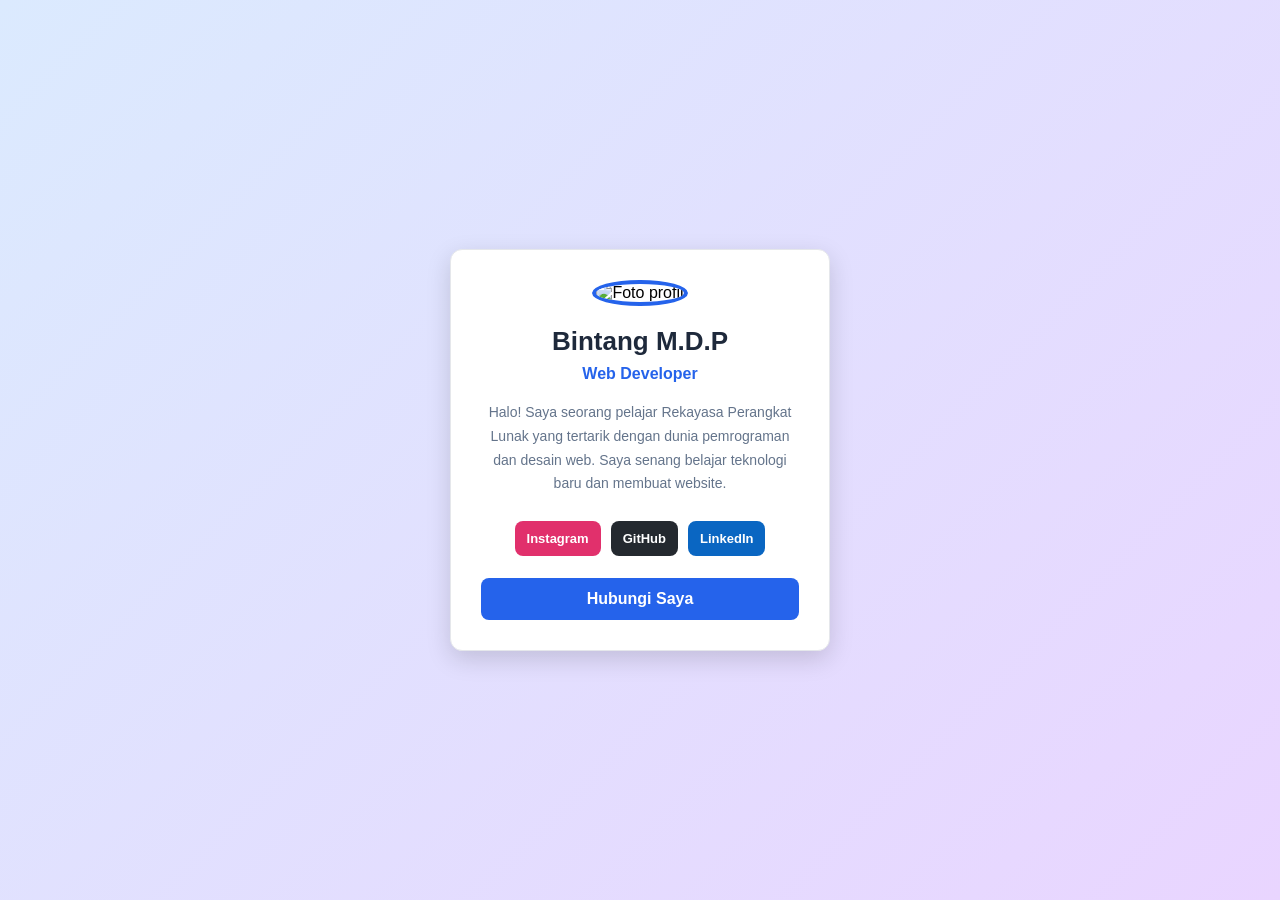
==== profile.html @ 57934840 "Add files via upload" ====
<!DOCTYPE html>
<html lang="id">
<head>
    <meta charset="UTF-8">
    <meta name="viewport" content="width=device-width, initial-scale=1.0">
    <title>Kartu Profil Portofolio Interaktif</title>

    <!-- Menghubungkan file CSS eksternal -->
    <link rel="stylesheet" href="profile.css">
    
</head>

<body>

    <main class="profile-card">
        <!-- Foto Profil -->
        <div class="profile-image">
            <img
                src="  c:\Users\PC-PPLG666\Downloads\WhatsApp Image 2026-11-15 at 22.55.21.jpeg "
                alt="Foto profil"
            >
        </div>

        <!-- Informasi Profil -->
        <h1>Bintang M.D.P</h1>
        <h2>Web Developer</h2>

        <p class="description">
            Halo! Saya seorang pelajar Rekayasa Perangkat Lunak
            yang tertarik dengan dunia pemrograman dan desain web.
            Saya senang belajar teknologi baru dan membuat website.
        </p>

        <!-- Tombol Media Sosial -->
        <div class="social-links">
            <a href="https://instagram.com/starsu_u?obrf=ZGE0MG82ejkweGZz" target="_blank"
               rel="noopener noreferrer" class="social-button instagram">
                Instagram
            </a>

            <a href="https://github.com/byntang" target="_blank"
               rel="noopener noreferrer" class="social-button github">
                GitHub
            </a>

            <a href="https://linkedin.com/" target="_blank"
               rel="noopener noreferrer" class="social-button linkedin">
                LinkedIn
            </a>
        </div>

        <!-- Tombol Kontak -->
        <a href="mailto:emailkamu@example.com" class="contact-button">
            Hubungi Saya
        </a>
    </main>
<script src="profile.js"></script>
</body>

</html>
---- profile.css ----
/* Mengatur seluruh halaman */
* {
    margin: 0;
    padding: 0;
    box-sizing: border-box;
}

body {
    font-family: Arial, sans-serif;
    background: linear-gradient(135deg, #dbeafe, #e9d5ff);
    min-height: 100vh;

    display: flex;
    justify-content: center;
    align-items: center;

    padding: 20px;
}

/* Kartu profil utama */
.profile-card {
    background-color: white;
    width: 100%;
    max-width: 380px;
    padding: 30px;
    margin: 20px auto;

    border: 1px solid #e5e7eb;
    border-radius: 12px;
    box-shadow: 0 8px 25px rgba(0, 0, 0, 0.15);

    text-align: center;
}

/* Foto profil berbentuk lingkaran */
.profile-image {
    margin-bottom: 20px;
}

.profile-image img {
    width: 130px;
    height: 130px;
    border-radius: 50%;
    border: 4px solid #2563eb;
    object-fit: cover;
}

/* Nama dan profesi */
.profile-card h1 {
    font-size: 26px;
    color: #1e293b;
    margin-bottom: 8px;
}

.profile-card h2 {
    font-size: 16px;
    color: #2563eb;
    margin-bottom: 18px;
}

/* Deskripsi profil */
.description {
    font-size: 14px;
    line-height: 1.7;
    color: #64748b;
    margin-bottom: 25px;
}

/* Tombol media sosial menggunakan Flexbox */
.social-links {
    display: flex;
    justify-content: center;
    flex-wrap: wrap;
    gap: 10px;
    margin-bottom: 22px;
}

/* Tampilan tombol */
.social-button {
    text-decoration: none;
    color: white;
    padding: 10px 12px;
    border-radius: 8px;
    font-size: 13px;
    font-weight: bold;

    transition: all 0.3s ease;
}

/* Warna masing-masing tombol */
.instagram {
    background-color: #e1306c;
}

.github {
    background-color: #24292f;
}

.linkedin {
    background-color: #0a66c2;
}

/* Efek hover: warna berubah dan tombol terangkat */
.social-button:hover {
    filter: brightness(0.85);
    transform: translateY(-4px);
    box-shadow: 0 5px 12px rgba(0, 0, 0, 0.2);
}

/* Tombol kontak */
.contact-button {
    display: block;
    background-color: #2563eb;
    color: white;
    text-decoration: none;

    padding: 12px;
    border-radius: 8px;
    font-weight: bold;

    transition: all 0.3s ease;
}

.contact-button:hover {
    background-color: #1d4ed8;
    transform: translateY(-3px);
    box-shadow: 0 5px 12px rgba(37, 99, 235, 0.3);
}

/* Tampilan untuk layar HP */
@media screen and (max-width: 600px) {
    body {
        padding: 12px;
    }

    .profile-card {
        max-width: 100%;
        padding: 22px;
        margin: 10px auto;
    }

    .profile-card h1 {
        font-size: 23px;
    }

    .profile-image img {
        width: 110px;
        height: 110px;
    }

    .social-links {
        gap: 8px;
    }

    .social-button {
        padding: 9px 10px;
        font-size: 12px;
    }
}
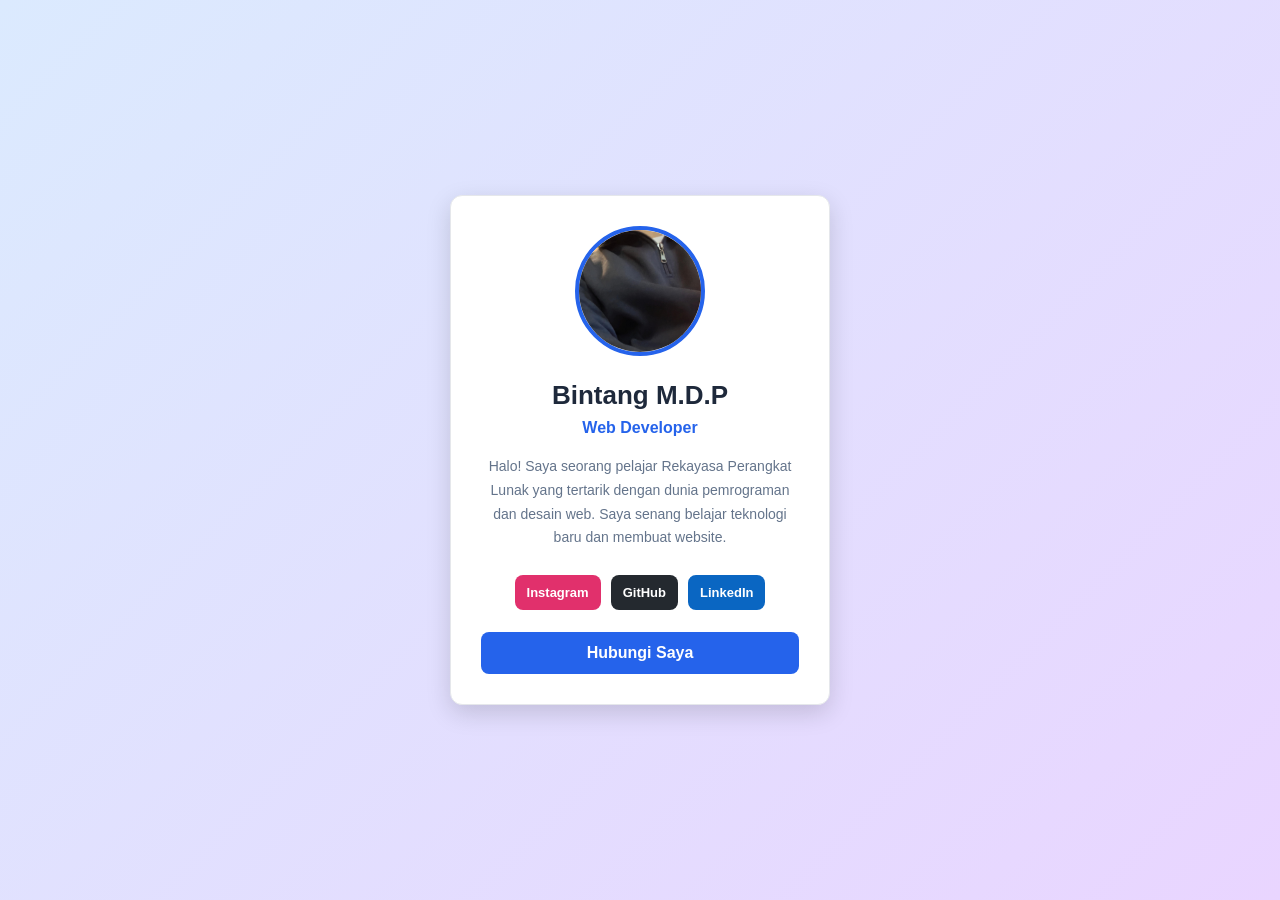
==== commit ec38ca53: "Update profile.html" ====
--- a/profile.html
+++ b/profile.html
@@ -16,7 +16,7 @@
         <!-- Foto Profil -->
         <div class="profile-image">
             <img
-                src="  c:\Users\PC-PPLG666\Downloads\WhatsApp Image 2026-11-15 at 22.55.21.jpeg "
+                src="hell.jpeg "
                 alt="Foto profil"
             >
         </div>
@@ -57,4 +57,4 @@
 <script src="profile.js"></script>
 </body>
 
-</html>+</html>
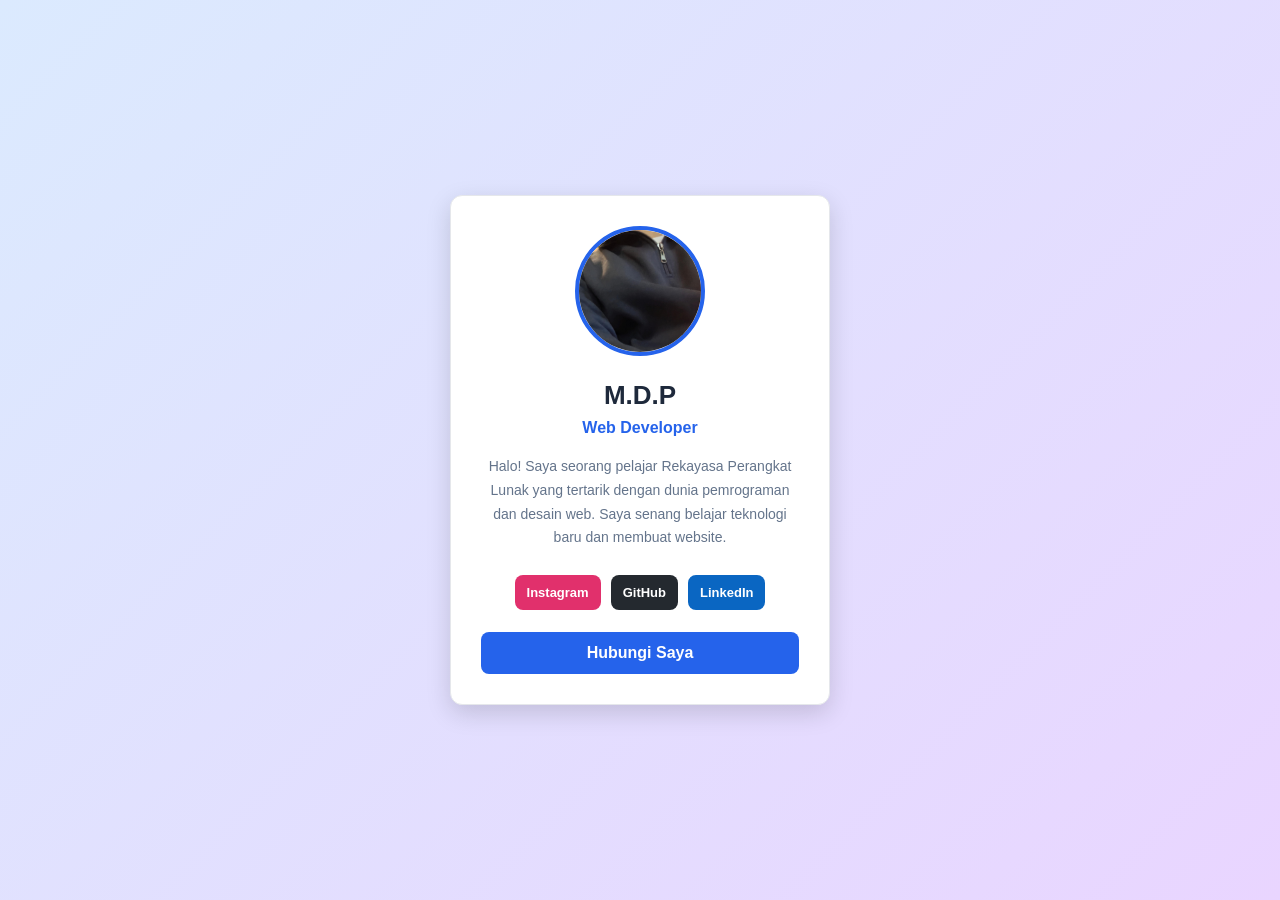
==== commit 87ae91ca: "Fix profile formatting and update personal details Updated profile information and fixed formatting " ====
--- a/profile.html
+++ b/profile.html
@@ -22,7 +22,7 @@
         </div>
 
         <!-- Informasi Profil -->
-        <h1>Bintang M.D.P</h1>
+        <h1> M.D.P</h1>
         <h2>Web Developer</h2>
 
         <p class="description">
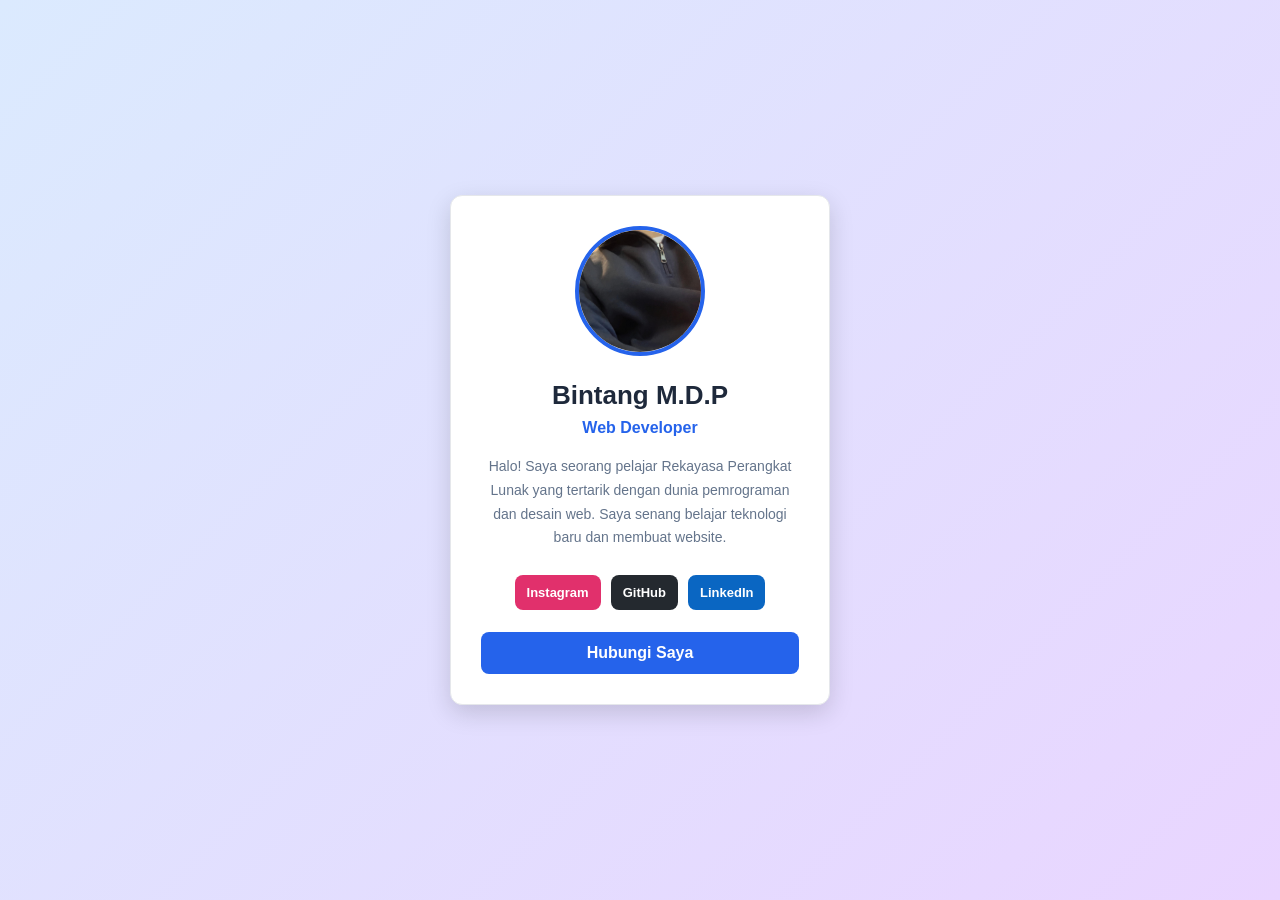
==== commit 412fb8ba: "Change profile name in profile.html Updated profile name from 'M.D.P' to 'Bintang M.D.P'." ====
--- a/profile.html
+++ b/profile.html
@@ -22,7 +22,7 @@
         </div>
 
         <!-- Informasi Profil -->
-        <h1> M.D.P</h1>
+        <h1>Bintang M.D.P</h1>
         <h2>Web Developer</h2>
 
         <p class="description">
